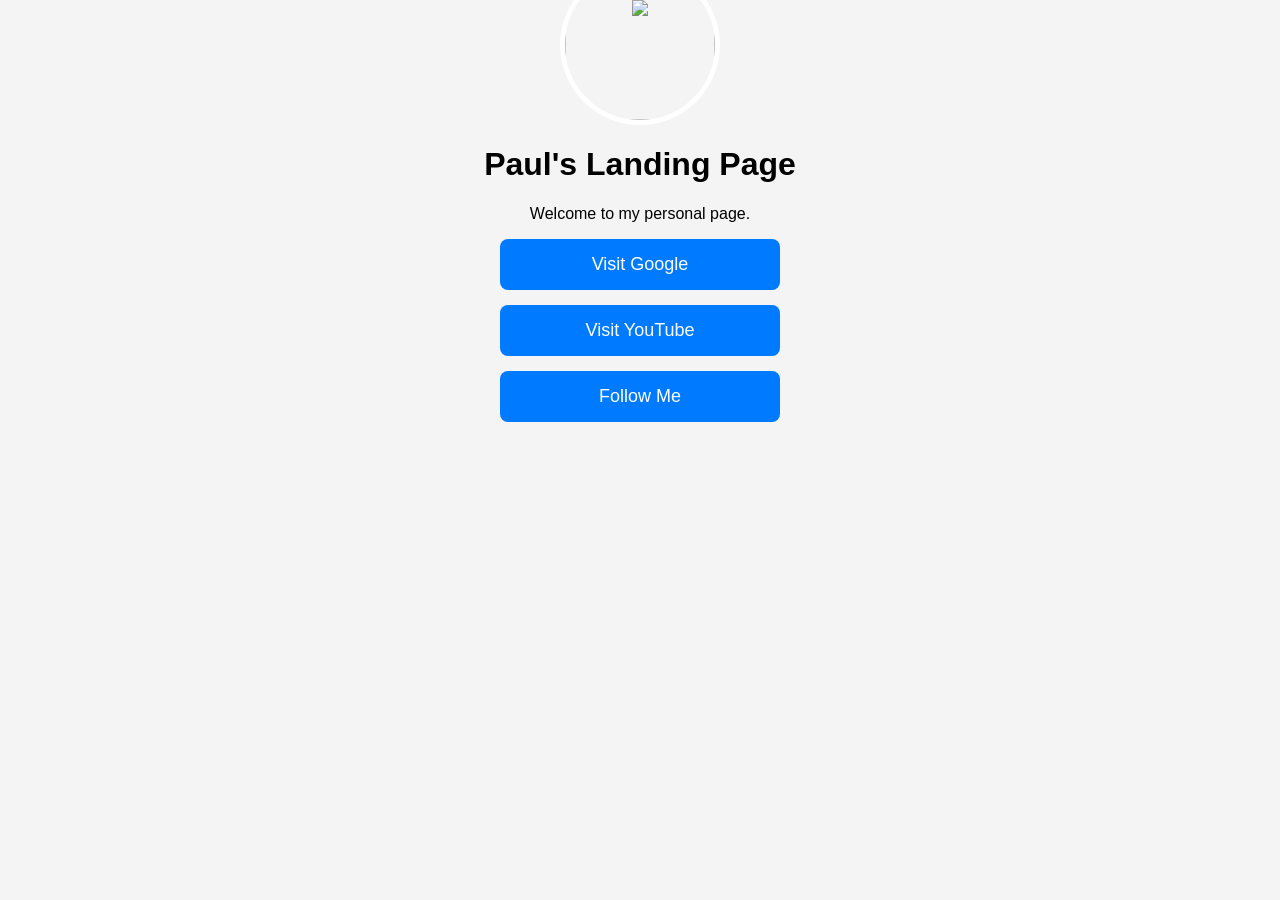
==== index.html @ d730c334 "Add files via upload" ====
<!DOCTYPE html>
<html>
<head>
    <title>My Landing Page</title>

    <style>
        body{
            font-family: Arial, sans-serif;
            text-align:center;
            background:#f4f4f4;
            margin:0;
        }

        .banner{
            width:100%;
            max-height:300px;
            object-fit:cover;
        }

        .profile{
            width:150px;
            height:150px;
            border-radius:50%;
            margin-top:-75px;
            border:5px solid white;
        }

        .container{
            padding:20px;
        }

        .btn{
            display:block;
            width:250px;
            margin:15px auto;
            padding:15px;
            background:#007bff;
            color:white;
            text-decoration:none;
            border-radius:8px;
            font-size:18px;
        }

        .btn:hover{
            background:#0056b3;
        }
    </style>
</head>

<body>

<img src="banner.jpg" class="banner">

<div class="container">

    <img src="profile.jpg" class="profile">

    <h1>Paul's Landing Page</h1>

    <p>Welcome to my personal page.</p>

    <a href="https://www.google.com" class="btn">
        Visit Google
    </a>

    <a href="https://www.youtube.com" class="btn">
        Visit YouTube
    </a>

    <a href="https://www.instagram.com" class="btn">
        Follow Me
    </a>

</div>

</body>
</html>
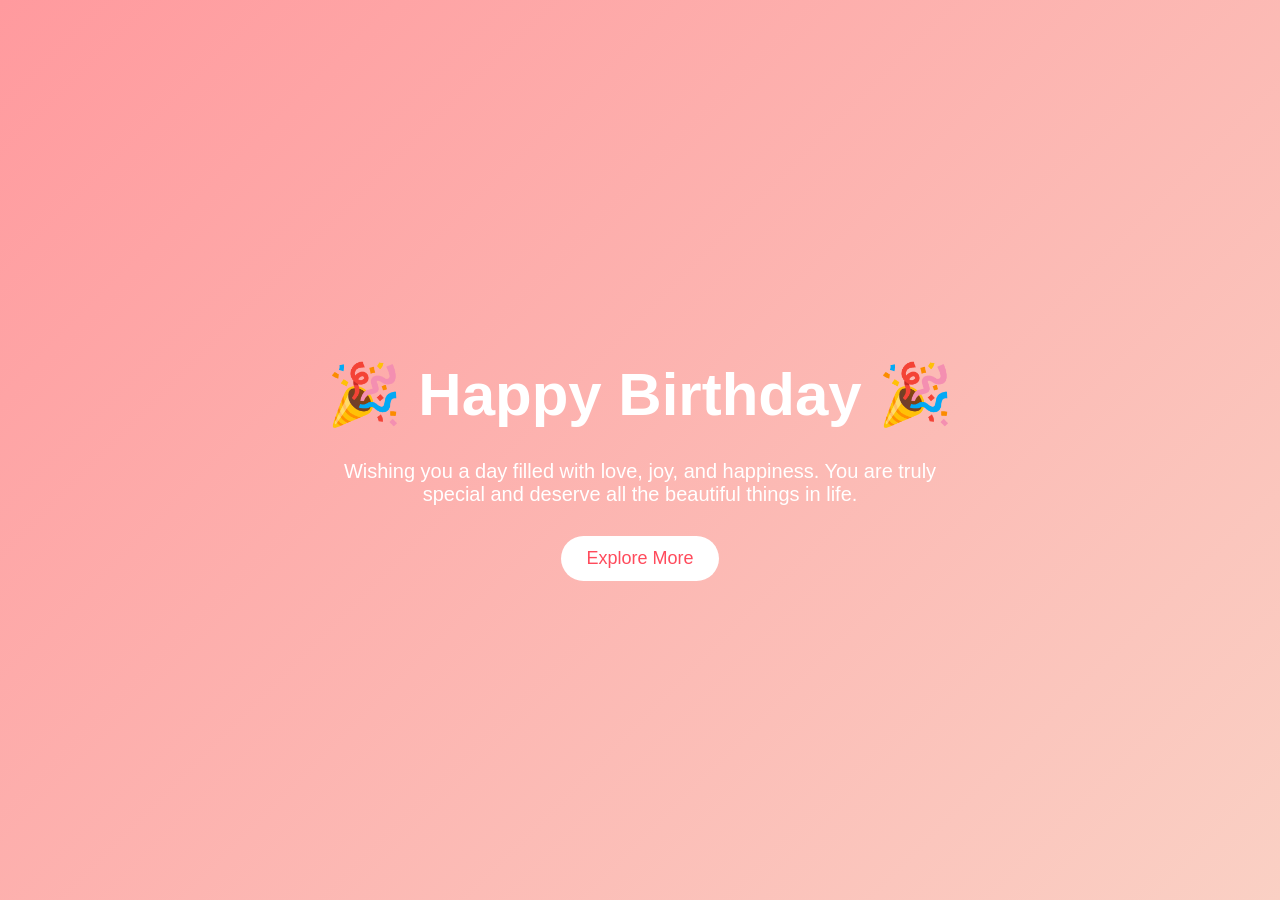
==== commit 90655f6f: "Add files via upload" ====
--- a/index.html
+++ b/index.html
@@ -1,77 +1,62 @@
 <!DOCTYPE html>
-<html>
+<html lang="en">
 <head>
-    <title>My Landing Page</title>
+  <meta charset="UTF-8">
+  <title>Happy Birthday</title>
+  <style>
+    body {
+      margin: 0;
+      font-family: Arial, sans-serif;
+      background: linear-gradient(135deg, #ff9a9e, #fad0c4);
+      color: white;
+      text-align: center;
+      height: 100vh;
+      display: flex;
+      flex-direction: column;
+      justify-content: center;
+      align-items: center;
+    }
 
-    <style>
-        body{
-            font-family: Arial, sans-serif;
-            text-align:center;
-            background:#f4f4f4;
-            margin:0;
-        }
+    h1 {
+      font-size: 60px;
+      margin-bottom: 10px;
+    }
 
-        .banner{
-            width:100%;
-            max-height:300px;
-            object-fit:cover;
-        }
+    p {
+      font-size: 20px;
+      max-width: 600px;
+      margin-bottom: 30px;
+    }
 
-        .profile{
-            width:150px;
-            height:150px;
-            border-radius:50%;
-            margin-top:-75px;
-            border:5px solid white;
-        }
+    button {
+      padding: 12px 25px;
+      font-size: 18px;
+      border: none;
+      border-radius: 25px;
+      cursor: pointer;
+      background: white;
+      color: #ff4b5c;
+      transition: 0.3s;
+    }
 
-        .container{
-            padding:20px;
-        }
-
-        .btn{
-            display:block;
-            width:250px;
-            margin:15px auto;
-            padding:15px;
-            background:#007bff;
-            color:white;
-            text-decoration:none;
-            border-radius:8px;
-            font-size:18px;
-        }
-
-        .btn:hover{
-            background:#0056b3;
-        }
-    </style>
+    button:hover {
+      background: #ff4b5c;
+      color: white;
+    }
+  </style>
 </head>
-
 <body>
 
-<img src="banner.jpg" class="banner">
+  <h1>🎉 Happy Birthday 🎉</h1>
 
-<div class="container">
+  <p>
+    Wishing you a day filled with love, joy, and happiness.  
+    You are truly special and deserve all the beautiful things in life.
+  </p>
 
-    <img src="profile.jpg" class="profile">
-
-    <h1>Paul's Landing Page</h1>
-
-    <p>Welcome to my personal page.</p>
-
-    <a href="https://www.google.com" class="btn">
-        Visit Google
-    </a>
-
-    <a href="https://www.youtube.com" class="btn">
-        Visit YouTube
-    </a>
-
-    <a href="https://www.instagram.com" class="btn">
-        Follow Me
-    </a>
-
-</div>
+  <a href="qualities.html">
+    <button>Explore More</button>
+  </a>
 
 </body>
 </html>
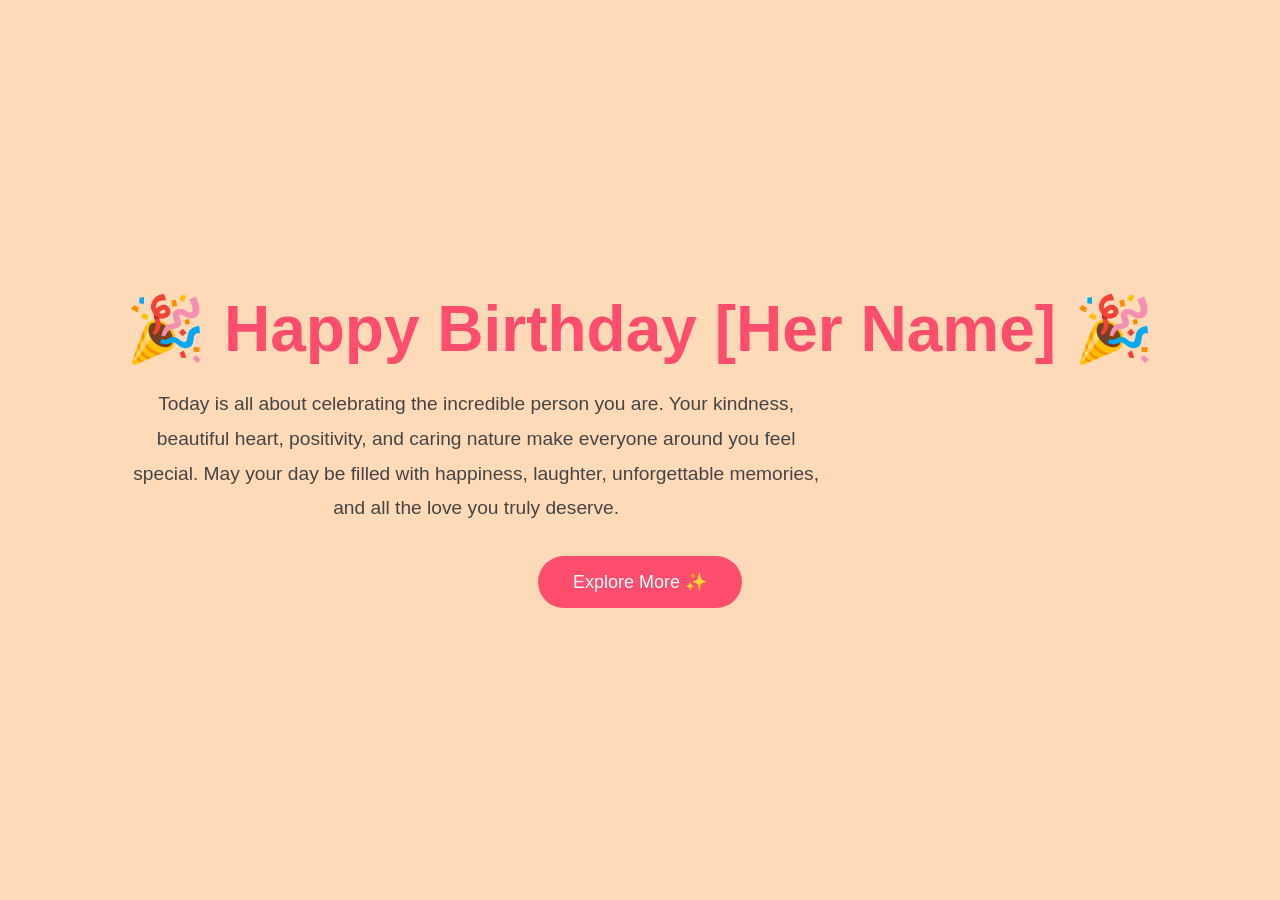
==== commit 43455e26: "Add files via upload" ====
--- a/index.html
+++ b/index.html
@@ -1,62 +1,140 @@
 <!DOCTYPE html>
 <html lang="en">
 <head>
-  <meta charset="UTF-8">
-  <title>Happy Birthday</title>
-  <style>
-    body {
-      margin: 0;
-      font-family: Arial, sans-serif;
-      background: linear-gradient(135deg, #ff9a9e, #fad0c4);
-      color: white;
-      text-align: center;
-      height: 100vh;
-      display: flex;
-      flex-direction: column;
-      justify-content: center;
-      align-items: center;
-    }
+<meta charset="UTF-8">
+<meta name="viewport" content="width=device-width, initial-scale=1.0">
+<title>Happy Birthday</title>
 
-    h1 {
-      font-size: 60px;
-      margin-bottom: 10px;
-    }
+<style>
+*{
+margin:0;
+padding:0;
+box-sizing:border-box;
+font-family:'Segoe UI',sans-serif;
+}
 
-    p {
-      font-size: 20px;
-      max-width: 600px;
-      margin-bottom: 30px;
-    }
+body{
+height:100vh;
+background:#FFDAB9;
+display:flex;
+justify-content:center;
+align-items:center;
+overflow:hidden;
+}
 
-    button {
-      padding: 12px 25px;
-      font-size: 18px;
-      border: none;
-      border-radius: 25px;
-      cursor: pointer;
-      background: white;
-      color: #ff4b5c;
-      transition: 0.3s;
-    }
+.container{
+text-align:center;
+padding:20px;
+z-index:2;
+}
 
-    button:hover {
-      background: #ff4b5c;
-      color: white;
-    }
-  </style>
+h1{
+font-size:4rem;
+color:#ff4d6d;
+margin-bottom:20px;
+animation:fadeInDown 2s ease;
+}
+
+p{
+font-size:1.2rem;
+max-width:700px;
+line-height:1.8;
+color:#444;
+margin-bottom:30px;
+animation:fadeIn 3s ease;
+}
+
+button{
+padding:15px 35px;
+font-size:18px;
+border:none;
+border-radius:30px;
+background:#ff4d6d;
+color:white;
+cursor:pointer;
+transition:0.4s;
+}
+
+button:hover{
+transform:scale(1.1);
+background:#ff1e4d;
+}
+
+.confetti{
+position:absolute;
+width:10px;
+height:10px;
+top:-20px;
+animation:fall linear infinite;
+}
+
+@keyframes fall{
+to{
+transform:translateY(110vh) rotate(720deg);
+}
+}
+
+@keyframes fadeInDown{
+from{
+opacity:0;
+transform:translateY(-50px);
+}
+to{
+opacity:1;
+transform:translateY(0);
+}
+}
+
+@keyframes fadeIn{
+from{opacity:0;}
+to{opacity:1;}
+}
+</style>
 </head>
+
 <body>
 
-  <h1>🎉 Happy Birthday 🎉</h1>
+<div class="container">
+<h1>🎉 Happy Birthday [Her Name] 🎉</h1>
 
-  <p>
-    Wishing you a day filled with love, joy, and happiness.  
-    You are truly special and deserve all the beautiful things in life.
-  </p>
+<p>
+Today is all about celebrating the incredible person you are.
+Your kindness, beautiful heart, positivity, and caring nature
+make everyone around you feel special. May your day be filled
+with happiness, laughter, unforgettable memories, and all the
+love you truly deserve.
+</p>
 
-  <a href="qualities.html">
-    <button>Explore More</button>
-  </a>
+<a href="qualities.html">
+<button>Explore More ✨</button>
+</a>
+</div>
+
+<script>
+const colors = [
+'#ff4d6d',
+'#ffbe0b',
+'#3a86ff',
+'#8338ec',
+'#06d6a0'
+];
+
+for(let i=0;i<120;i++){
+let confetti=document.createElement('div');
+confetti.classList.add('confetti');
+
+confetti.style.left=Math.random()*100+'vw';
+confetti.style.backgroundColor=
+colors[Math.floor(Math.random()*colors.length)];
+
+confetti.style.animationDuration=
+(Math.random()*3+2)+'s';
+
+confetti.style.opacity=Math.random();
+
+document.body.appendChild(confetti);
+}
+</script>
 
 </body>
 </html>
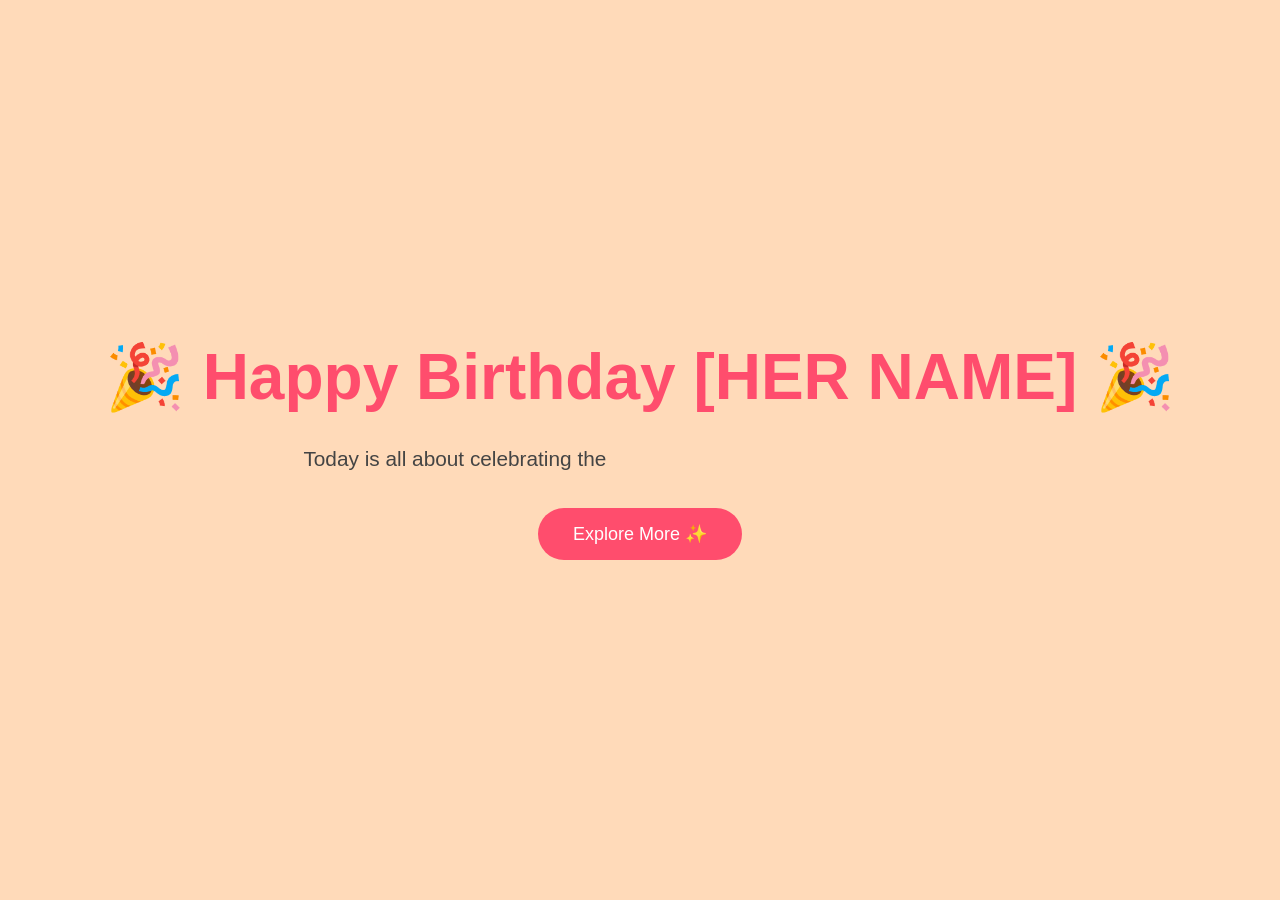
==== commit e9cb3840: "Add files via upload" ====
--- a/index.html
+++ b/index.html
@@ -4,137 +4,24 @@
 <meta charset="UTF-8">
 <meta name="viewport" content="width=device-width, initial-scale=1.0">
 <title>Happy Birthday</title>
-
-<style>
-*{
-margin:0;
-padding:0;
-box-sizing:border-box;
-font-family:'Segoe UI',sans-serif;
-}
-
-body{
-height:100vh;
-background:#FFDAB9;
-display:flex;
-justify-content:center;
-align-items:center;
-overflow:hidden;
-}
-
-.container{
-text-align:center;
-padding:20px;
-z-index:2;
-}
-
-h1{
-font-size:4rem;
-color:#ff4d6d;
-margin-bottom:20px;
-animation:fadeInDown 2s ease;
-}
-
-p{
-font-size:1.2rem;
-max-width:700px;
-line-height:1.8;
-color:#444;
-margin-bottom:30px;
-animation:fadeIn 3s ease;
-}
-
-button{
-padding:15px 35px;
-font-size:18px;
-border:none;
-border-radius:30px;
-background:#ff4d6d;
-color:white;
-cursor:pointer;
-transition:0.4s;
-}
-
-button:hover{
-transform:scale(1.1);
-background:#ff1e4d;
-}
-
-.confetti{
-position:absolute;
-width:10px;
-height:10px;
-top:-20px;
-animation:fall linear infinite;
-}
-
-@keyframes fall{
-to{
-transform:translateY(110vh) rotate(720deg);
-}
-}
-
-@keyframes fadeInDown{
-from{
-opacity:0;
-transform:translateY(-50px);
-}
-to{
-opacity:1;
-transform:translateY(0);
-}
-}
-
-@keyframes fadeIn{
-from{opacity:0;}
-to{opacity:1;}
-}
-</style>
+<link rel="stylesheet" href="style.css">
 </head>
 
-<body>
+<body class="page1">
 
-<div class="container">
-<h1>🎉 Happy Birthday [Her Name] 🎉</h1>
+<div class="hero">
 
-<p>
-Today is all about celebrating the incredible person you are.
-Your kindness, beautiful heart, positivity, and caring nature
-make everyone around you feel special. May your day be filled
-with happiness, laughter, unforgettable memories, and all the
-love you truly deserve.
-</p>
+<h1>🎉 Happy Birthday [HER NAME] 🎉</h1>
+
+<p id="typing"></p>
 
 <a href="qualities.html">
-<button>Explore More ✨</button>
+<button class="btn">Explore More ✨</button>
 </a>
+
 </div>
 
-<script>
-const colors = [
-'#ff4d6d',
-'#ffbe0b',
-'#3a86ff',
-'#8338ec',
-'#06d6a0'
-];
-
-for(let i=0;i<120;i++){
-let confetti=document.createElement('div');
-confetti.classList.add('confetti');
-
-confetti.style.left=Math.random()*100+'vw';
-confetti.style.backgroundColor=
-colors[Math.floor(Math.random()*colors.length)];
-
-confetti.style.animationDuration=
-(Math.random()*3+2)+'s';
-
-confetti.style.opacity=Math.random();
-
-document.body.appendChild(confetti);
-}
-</script>
+<script src="script.js"></script>
 
 </body>
 </html>
--- a/style.css
+++ b/style.css
@@ -0,0 +1,194 @@
+*{
+margin:0;
+padding:0;
+box-sizing:border-box;
+font-family:Segoe UI,sans-serif;
+}
+
+body{
+overflow-x:hidden;
+min-height:100vh;
+}
+
+.page1{
+background:#FFDAB9;
+display:flex;
+justify-content:center;
+align-items:center;
+text-align:center;
+}
+
+.hero{
+padding:20px;
+}
+
+.hero h1{
+font-size:4rem;
+color:#ff4d6d;
+margin-bottom:25px;
+}
+
+.hero p{
+font-size:1.3rem;
+max-width:700px;
+line-height:1.8;
+color:#444;
+margin-bottom:30px;
+}
+
+.btn{
+padding:15px 35px;
+border:none;
+border-radius:40px;
+background:#ff4d6d;
+color:white;
+font-size:18px;
+cursor:pointer;
+transition:.4s;
+}
+
+.btn:hover{
+transform:scale(1.1);
+}
+
+.balloon{
+width:80px;
+height:100px;
+border-radius:50%;
+position:fixed;
+bottom:-120px;
+animation:float linear infinite;
+z-index:-1;
+}
+
+@keyframes float{
+0%{
+transform:translateY(0);
+}
+100%{
+transform:translateY(-120vh);
+}
+}
+
+.confetti{
+position:fixed;
+top:-20px;
+width:10px;
+height:10px;
+animation:fall linear infinite;
+}
+
+@keyframes fall{
+100%{
+transform:translateY(110vh) rotate(720deg);
+}
+}
+
+.heart{
+position:fixed;
+font-size:25px;
+animation:rise 5s linear forwards;
+}
+
+@keyframes rise{
+100%{
+transform:translateY(-100vh);
+opacity:0;
+}
+}
+
+.page2{
+background:#fff5ec;
+display:flex;
+flex-direction:column;
+align-items:center;
+padding:40px;
+text-align:center;
+}
+
+.page2 h1{
+color:#ff4d6d;
+margin-bottom:30px;
+}
+
+.cake{
+position:relative;
+width:220px;
+height:220px;
+margin-bottom:40px;
+animation:bounce 2s infinite;
+}
+
+.layer1{
+position:absolute;
+bottom:0;
+width:220px;
+height:60px;
+background:#ff6b81;
+border-radius:10px;
+}
+
+.layer2{
+position:absolute;
+bottom:60px;
+left:20px;
+width:180px;
+height:50px;
+background:#ffb3c1;
+border-radius:10px;
+}
+
+.layer3{
+position:absolute;
+bottom:110px;
+left:40px;
+width:140px;
+height:40px;
+background:#ffd6a5;
+border-radius:10px;
+}
+
+.candle{
+position:absolute;
+bottom:150px;
+left:105px;
+width:10px;
+height:40px;
+background:white;
+}
+
+.flame{
+position:absolute;
+bottom:190px;
+left:98px;
+width:25px;
+height:25px;
+background:orange;
+border-radius:50%;
+animation:flicker .5s infinite alternate;
+}
+
+@keyframes flicker{
+to{
+transform:scale(1.2);
+}
+}
+
+@keyframes bounce{
+50%{
+transform:translateY(-15px);
+}
+}
+
+.qualities{
+background:white;
+padding:30px;
+border-radius:20px;
+box-shadow:0 0 20px rgba(0,0,0,.1);
+margin-bottom:30px;
+}
+
+.qualities p{
+font-size:20px;
+margin:10px 0;
+}
